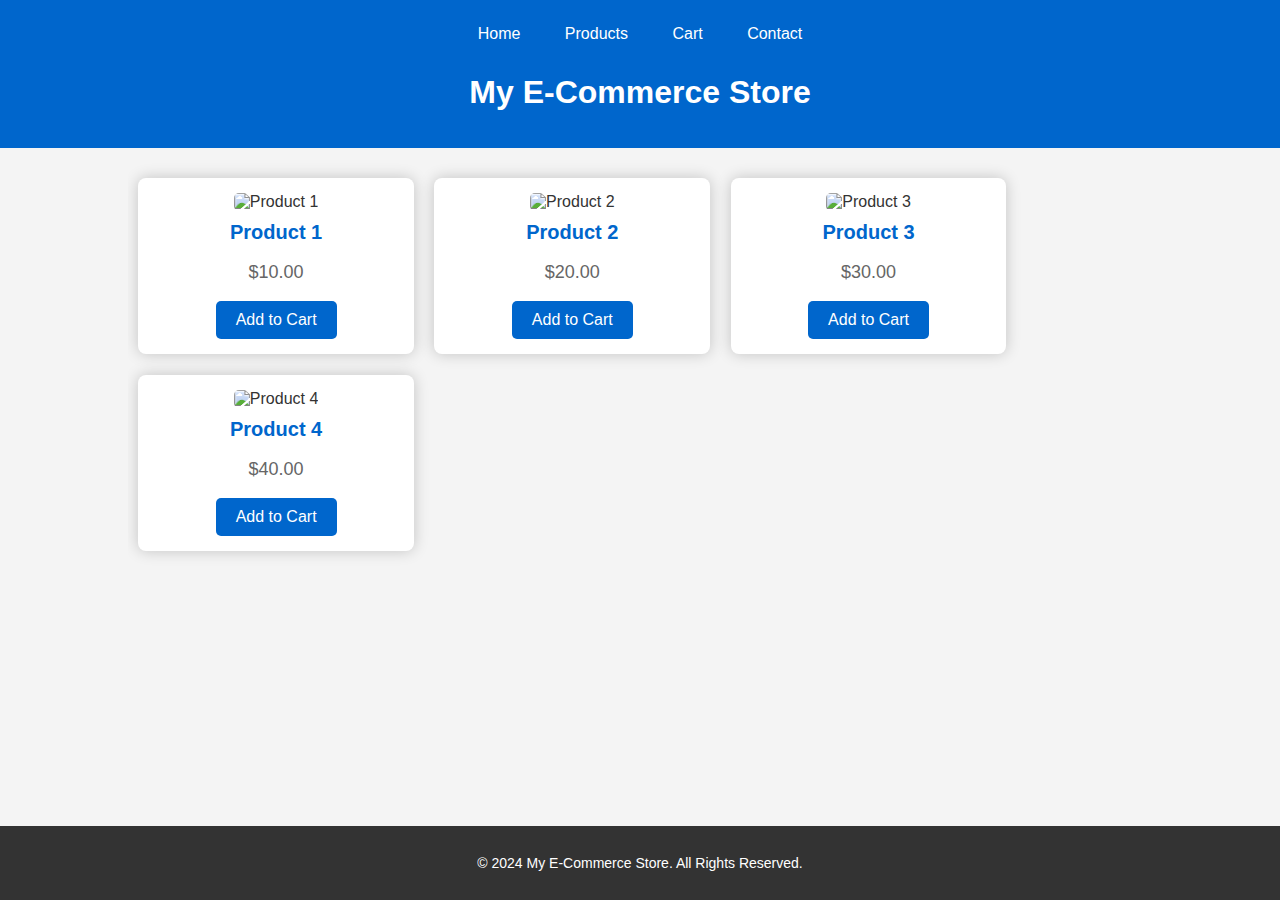
==== index.html @ e948b42f "Add files via upload" ====
<!DOCTYPE html>
<html lang="en">
<head>
    <meta charset="UTF-8">
    <meta name="viewport" content="width=device-width, initial-scale=1.0">
    <title>Simple E-commerce Website</title>
    <style>
        body {
            font-family: Arial, sans-serif;
            margin: 0;
            padding: 0;
            background-color: #f4f4f4;
            color: #333;
        }
        header {
            background: #0066cc;
            color: #fff;
            padding: 15px 0;
            text-align: center;
        }
        nav {
            margin: 0;
            padding: 0;
        }
        nav a {
            color: #fff;
            text-decoration: none;
            padding: 10px 20px;
            display: inline-block;
            font-size: 16px;
        }
        nav a:hover {
            background: #005bb5;
            border-radius: 5px;
        }
        .container {
            width: 80%;
            margin: auto;
            overflow: hidden;
            padding: 20px 0;
        }
        .product {
            float: left;
            width: 24%;
            margin: 1%;
            background: #fff;
            padding: 15px;
            box-shadow: 0 0 15px rgba(0,0,0,0.2);
            text-align: center;
            border-radius: 8px;
            transition: transform 0.3s;
        }
        .product img {
            width: 100%;
            height: auto;
            border-radius: 5px;
        }
        .product h2 {
            font-size: 20px;
            margin: 10px 0;
            color: #0066cc;
        }
        .product p {
            font-size: 18px;
            color: #666;
        }
        .product button {
            background: #0066cc;
            color: #fff;
            border: none;
            padding: 10px 20px;
            cursor: pointer;
            font-size: 16px;
            border-radius: 5px;
            transition: background 0.3s, transform 0.3s;
        }
        .product button:hover {
            background: #005bb5;
            transform: scale(1.05);
        }
        .clearfix::after {
            content: "";
            display: table;
            clear: both;
        }
        footer {
            background: #333;
            color: #fff;
            text-align: center;
            padding: 15px 0;
            position: absolute;
            width: 100%;
            bottom: 0;
            font-size: 14px;
        }
    </style>
</head>
<body>

    <header>
        <nav>
            <a href="#">Home</a>
            <a href="#">Products</a>
            <a href="#">Cart</a>
            <a href="#">Contact</a>
        </nav>
        <h1>My E-Commerce Store</h1>
    </header>

    <div class="container">
        <div class="clearfix">
            <div class="product">
                <img src="https://via.placeholder.com/200" alt="Product 1">
                <h2>Product 1</h2>
                <p>$10.00</p>
                <button>Add to Cart</button>
            </div>
            <div class="product">
                <img src="https://via.placeholder.com/200" alt="Product 2">
                <h2>Product 2</h2>
                <p>$20.00</p>
                <button>Add to Cart</button>
            </div>
            <div class="product">
                <img src="https://via.placeholder.com/200" alt="Product 3">
                <h2>Product 3</h2>
                <p>$30.00</p>
                <button>Add to Cart</button>
            </div>
            <div class="product">
                <img src="https://via.placeholder.com/200" alt="Product 4">
                <h2>Product 4</h2>
                <p>$40.00</p>
                <button>Add to Cart</button>
            </div>
        </div>
    </div>

    <footer>
        <p>&copy; 2024 My E-Commerce Store. All Rights Reserved.</p>
    </footer>

</body>
</html>
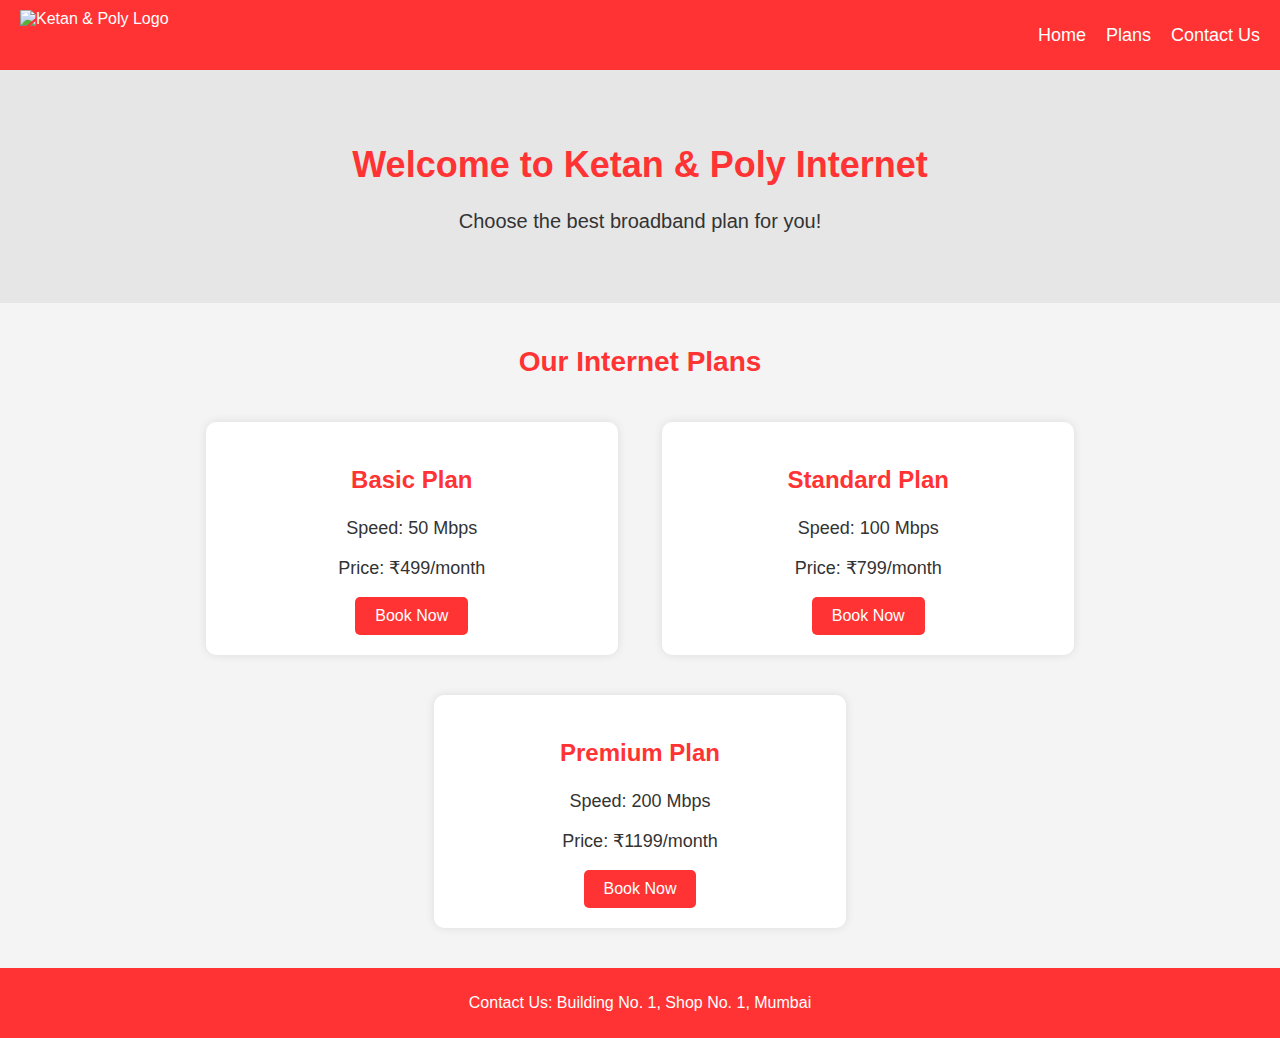
==== commit 65cc19ad: "Add files via upload" ====
--- a/index.html
+++ b/index.html
@@ -3,142 +3,50 @@
 <head>
     <meta charset="UTF-8">
     <meta name="viewport" content="width=device-width, initial-scale=1.0">
-    <title>Simple E-commerce Website</title>
-    <style>
-        body {
-            font-family: Arial, sans-serif;
-            margin: 0;
-            padding: 0;
-            background-color: #f4f4f4;
-            color: #333;
-        }
-        header {
-            background: #0066cc;
-            color: #fff;
-            padding: 15px 0;
-            text-align: center;
-        }
-        nav {
-            margin: 0;
-            padding: 0;
-        }
-        nav a {
-            color: #fff;
-            text-decoration: none;
-            padding: 10px 20px;
-            display: inline-block;
-            font-size: 16px;
-        }
-        nav a:hover {
-            background: #005bb5;
-            border-radius: 5px;
-        }
-        .container {
-            width: 80%;
-            margin: auto;
-            overflow: hidden;
-            padding: 20px 0;
-        }
-        .product {
-            float: left;
-            width: 24%;
-            margin: 1%;
-            background: #fff;
-            padding: 15px;
-            box-shadow: 0 0 15px rgba(0,0,0,0.2);
-            text-align: center;
-            border-radius: 8px;
-            transition: transform 0.3s;
-        }
-        .product img {
-            width: 100%;
-            height: auto;
-            border-radius: 5px;
-        }
-        .product h2 {
-            font-size: 20px;
-            margin: 10px 0;
-            color: #0066cc;
-        }
-        .product p {
-            font-size: 18px;
-            color: #666;
-        }
-        .product button {
-            background: #0066cc;
-            color: #fff;
-            border: none;
-            padding: 10px 20px;
-            cursor: pointer;
-            font-size: 16px;
-            border-radius: 5px;
-            transition: background 0.3s, transform 0.3s;
-        }
-        .product button:hover {
-            background: #005bb5;
-            transform: scale(1.05);
-        }
-        .clearfix::after {
-            content: "";
-            display: table;
-            clear: both;
-        }
-        footer {
-            background: #333;
-            color: #fff;
-            text-align: center;
-            padding: 15px 0;
-            position: absolute;
-            width: 100%;
-            bottom: 0;
-            font-size: 14px;
-        }
-    </style>
+    <title>Ketan & Poly Internet - Plans</title>
+    <link rel="stylesheet" href="style.css">
 </head>
 <body>
-
     <header>
+        <img src="WNet-Plain.png" alt="Ketan & Poly Logo">
         <nav>
-            <a href="#">Home</a>
-            <a href="#">Products</a>
-            <a href="#">Cart</a>
-            <a href="#">Contact</a>
+            <ul>
+                <li><a href="#">Home</a></li>
+                <li><a href="#">Plans</a></li>
+                <li><a href="#">Contact Us</a></li>
+            </ul>
         </nav>
-        <h1>My E-Commerce Store</h1>
     </header>
 
-    <div class="container">
-        <div class="clearfix">
-            <div class="product">
-                <img src="https://via.placeholder.com/200" alt="Product 1">
-                <h2>Product 1</h2>
-                <p>$10.00</p>
-                <button>Add to Cart</button>
-            </div>
-            <div class="product">
-                <img src="https://via.placeholder.com/200" alt="Product 2">
-                <h2>Product 2</h2>
-                <p>$20.00</p>
-                <button>Add to Cart</button>
-            </div>
-            <div class="product">
-                <img src="https://via.placeholder.com/200" alt="Product 3">
-                <h2>Product 3</h2>
-                <p>$30.00</p>
-                <button>Add to Cart</button>
-            </div>
-            <div class="product">
-                <img src="https://via.placeholder.com/200" alt="Product 4">
-                <h2>Product 4</h2>
-                <p>$40.00</p>
-                <button>Add to Cart</button>
-            </div>
+    <section class="hero">
+        <h1>Welcome to Ketan & Poly Internet</h1>
+        <p>Choose the best broadband plan for you!</p>
+    </section>
+
+    <section class="plans">
+        <h2>Our Internet Plans</h2>
+        <div class="plan-card">
+            <h3>Basic Plan</h3>
+            <p>Speed: 50 Mbps</p>
+            <p>Price: ₹499/month</p>
+            <button>Book Now</button>
         </div>
-    </div>
+        <div class="plan-card">
+            <h3>Standard Plan</h3>
+            <p>Speed: 100 Mbps</p>
+            <p>Price: ₹799/month</p>
+            <button>Book Now</button>
+        </div>
+        <div class="plan-card">
+            <h3>Premium Plan</h3>
+            <p>Speed: 200 Mbps</p>
+            <p>Price: ₹1199/month</p>
+            <button>Book Now</button>
+        </div>
+    </section>
 
     <footer>
-        <p>&copy; 2024 My E-Commerce Store. All Rights Reserved.</p>
+        <p>Contact Us: Building No. 1, Shop No. 1, Mumbai</p>
     </footer>
-
 </body>
 </html>
--- a/style.css
+++ b/style.css
@@ -0,0 +1,100 @@
+body {
+    font-family: Arial, sans-serif;
+    background-color: #f4f4f4;
+    margin: 0;
+    padding: 0;
+}
+
+header {
+    background-color: #ff3333;
+    color: white;
+    padding: 10px 0;
+    display: flex;
+    justify-content: space-between;
+    align-items: center;
+    padding: 10px 20px;
+}
+
+header img {
+    height: 50px;
+}
+
+header nav ul {
+    list-style: none;
+    margin: 0;
+    padding: 0;
+    display: flex;
+}
+
+header nav ul li {
+    margin-left: 20px;
+}
+
+header nav ul li a {
+    color: white;
+    text-decoration: none;
+    font-size: 18px;
+}
+
+.hero {
+    background-color: #e6e6e6;
+    text-align: center;
+    padding: 50px 20px;
+}
+
+.hero h1 {
+    color: #ff3333;
+    font-size: 36px;
+}
+
+.hero p {
+    font-size: 20px;
+    color: #333;
+}
+
+.plans {
+    padding: 20px;
+    text-align: center;
+}
+
+.plans h2 {
+    color: #ff3333;
+    font-size: 28px;
+}
+
+.plan-card {
+    background-color: white;
+    margin: 20px;
+    padding: 20px;
+    border-radius: 10px;
+    display: inline-block;
+    width: 30%;
+    box-shadow: 0 0 10px rgba(0, 0, 0, 0.1);
+}
+
+.plan-card h3 {
+    color: #ff3333;
+    font-size: 24px;
+}
+
+.plan-card p {
+    font-size: 18px;
+    color: #333;
+}
+
+button {
+    background-color: #ff3333;
+    color: white;
+    padding: 10px 20px;
+    border: none;
+    border-radius: 5px;
+    cursor: pointer;
+    font-size: 16px;
+}
+
+footer {
+    background-color: #ff3333;
+    color: white;
+    text-align: center;
+    padding: 10px 0;
+}
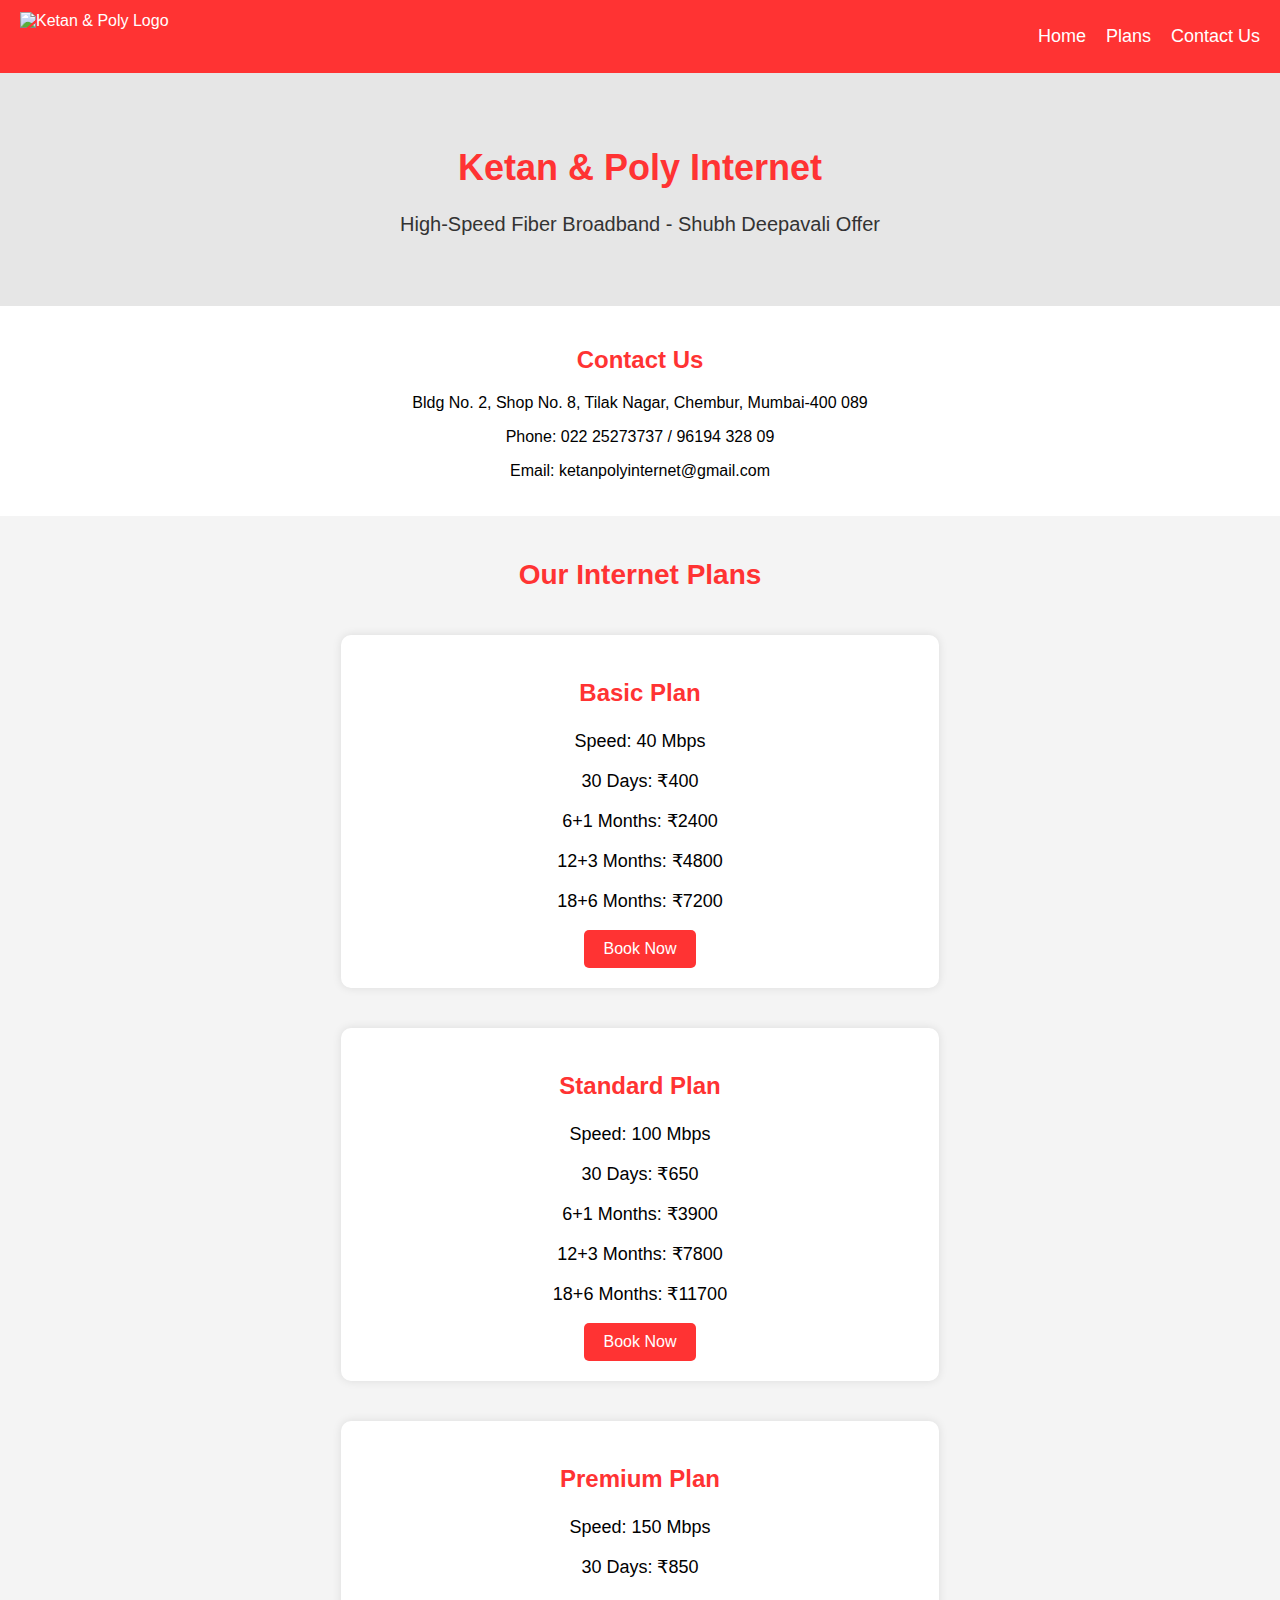
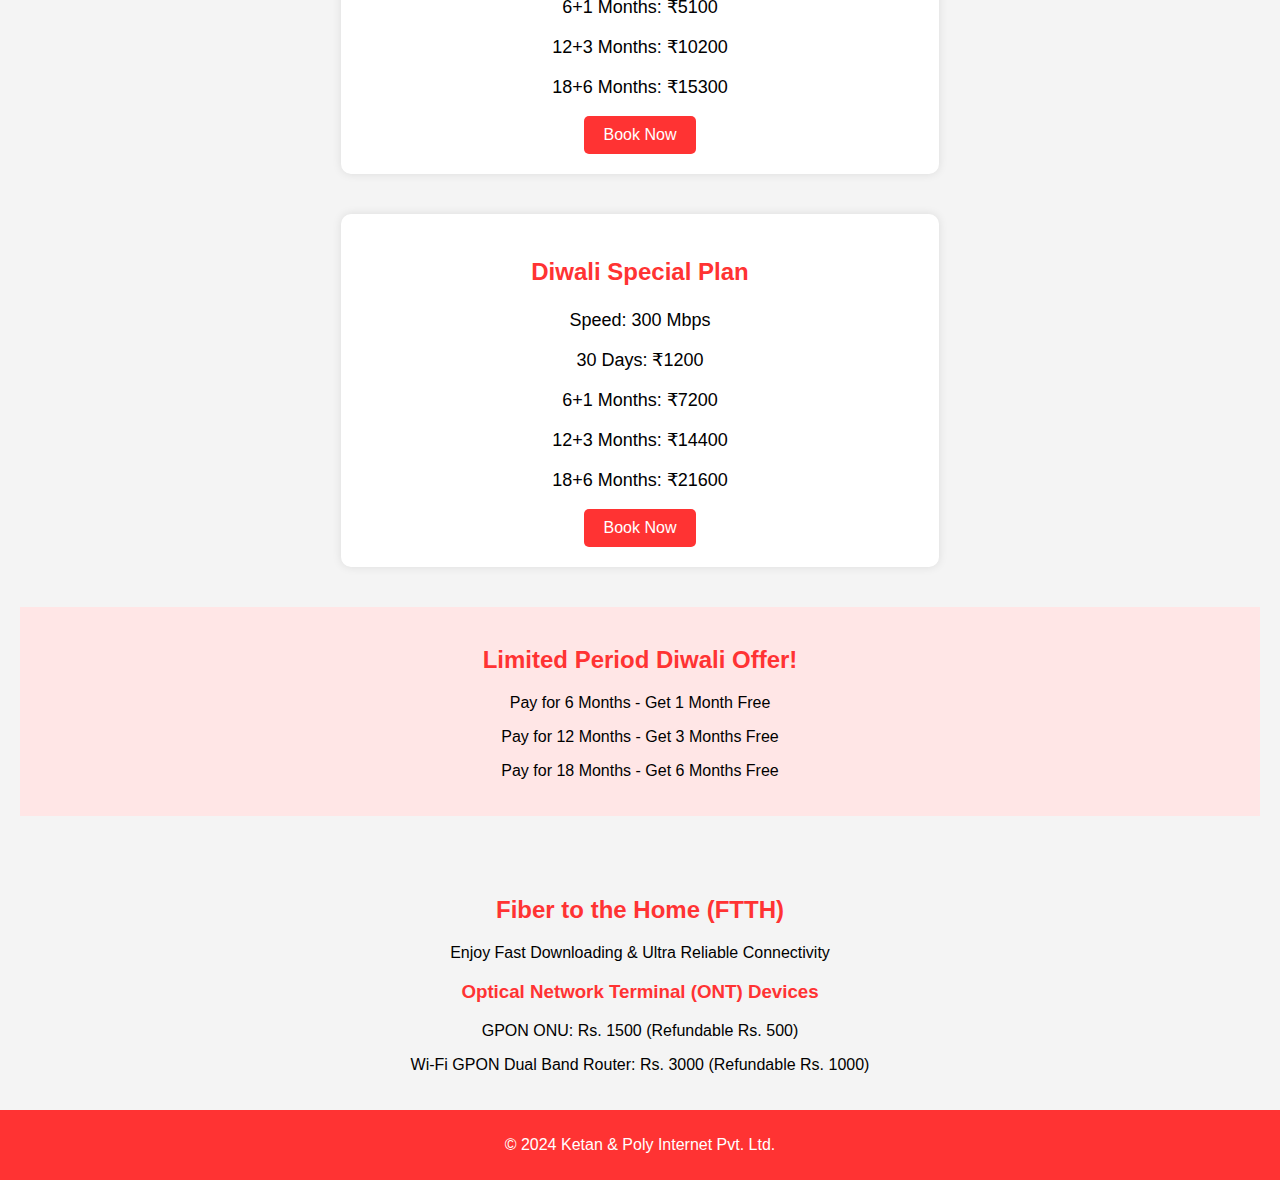
==== commit 0c00f354: "Add files via upload" ====
--- a/index.html
+++ b/index.html
@@ -3,7 +3,7 @@
 <head>
     <meta charset="UTF-8">
     <meta name="viewport" content="width=device-width, initial-scale=1.0">
-    <title>Ketan & Poly Internet - Plans</title>
+    <title>Ketan & Poly Internet - Broadband Plans</title>
     <link rel="stylesheet" href="style.css">
 </head>
 <body>
@@ -19,34 +19,79 @@
     </header>
 
     <section class="hero">
-        <h1>Welcome to Ketan & Poly Internet</h1>
-        <p>Choose the best broadband plan for you!</p>
+        <h1>Ketan & Poly Internet</h1>
+        <p>High-Speed Fiber Broadband - Shubh Deepavali Offer</p>
+    </section>
+
+    <section class="address">
+        <h2>Contact Us</h2>
+        <p>Bldg No. 2, Shop No. 8, Tilak Nagar, Chembur, Mumbai-400 089</p>
+        <p>Phone: 022 25273737 / 96194 328 09</p>
+        <p>Email: ketanpolyinternet@gmail.com</p>
     </section>
 
     <section class="plans">
         <h2>Our Internet Plans</h2>
+        
+        <!-- Plan Cards with Details -->
         <div class="plan-card">
             <h3>Basic Plan</h3>
-            <p>Speed: 50 Mbps</p>
-            <p>Price: ₹499/month</p>
-            <button>Book Now</button>
+            <p>Speed: 40 Mbps</p>
+            <p>30 Days: ₹400</p>
+            <p>6+1 Months: ₹2400</p>
+            <p>12+3 Months: ₹4800</p>
+            <p>18+6 Months: ₹7200</p>
+            <button onclick="location.href='booking.html'">Book Now</button>
         </div>
+
         <div class="plan-card">
             <h3>Standard Plan</h3>
             <p>Speed: 100 Mbps</p>
-            <p>Price: ₹799/month</p>
-            <button>Book Now</button>
+            <p>30 Days: ₹650</p>
+            <p>6+1 Months: ₹3900</p>
+            <p>12+3 Months: ₹7800</p>
+            <p>18+6 Months: ₹11700</p>
+            <button onclick="location.href='booking.html'">Book Now</button>
         </div>
+
         <div class="plan-card">
             <h3>Premium Plan</h3>
-            <p>Speed: 200 Mbps</p>
-            <p>Price: ₹1199/month</p>
-            <button>Book Now</button>
+            <p>Speed: 150 Mbps</p>
+            <p>30 Days: ₹850</p>
+            <p>6+1 Months: ₹5100</p>
+            <p>12+3 Months: ₹10200</p>
+            <p>18+6 Months: ₹15300</p>
+            <button onclick="location.href='booking.html'">Book Now</button>
+        </div>
+
+        <div class="plan-card">
+            <h3>Diwali Special Plan</h3>
+            <p>Speed: 300 Mbps</p>
+            <p>30 Days: ₹1200</p>
+            <p>6+1 Months: ₹7200</p>
+            <p>12+3 Months: ₹14400</p>
+            <p>18+6 Months: ₹21600</p>
+            <button onclick="location.href='booking.html'">Book Now</button>
+        </div>
+
+        <div class="offer-banner">
+            <h2>Limited Period Diwali Offer!</h2>
+            <p>Pay for 6 Months - Get 1 Month Free</p>
+            <p>Pay for 12 Months - Get 3 Months Free</p>
+            <p>Pay for 18 Months - Get 6 Months Free</p>
         </div>
     </section>
 
+    <section class="ftth">
+        <h2>Fiber to the Home (FTTH)</h2>
+        <p>Enjoy Fast Downloading & Ultra Reliable Connectivity</p>
+        <h3>Optical Network Terminal (ONT) Devices</h3>
+        <p>GPON ONU: Rs. 1500 (Refundable Rs. 500)</p>
+        <p>Wi-Fi GPON Dual Band Router: Rs. 3000 (Refundable Rs. 1000)</p>
+    </section>
+
     <footer>
-        <p>Contact Us: Building No. 1, Shop No. 1, Mumbai</p>
+        <p>© 2024 Ketan & Poly Internet Pvt. Ltd.</p>
     </footer>
 </body>
 </html>
--- a/style.css
+++ b/style.css
@@ -1,14 +1,14 @@
+/* General Styling */
 body {
     font-family: Arial, sans-serif;
-    background-color: #f4f4f4;
     margin: 0;
     padding: 0;
+    background-color: #f4f4f4;
 }
 
 header {
     background-color: #ff3333;
     color: white;
-    padding: 10px 0;
     display: flex;
     justify-content: space-between;
     align-items: center;
@@ -21,8 +21,6 @@
 
 header nav ul {
     list-style: none;
-    margin: 0;
-    padding: 0;
     display: flex;
 }
 
@@ -43,8 +41,8 @@
 }
 
 .hero h1 {
+    font-size: 36px;
     color: #ff3333;
-    font-size: 36px;
 }
 
 .hero p {
@@ -52,14 +50,27 @@
     color: #333;
 }
 
+/* Address Section */
+.address {
+    background-color: #fff;
+    padding: 20px;
+    text-align: center;
+}
+
+.address h2 {
+    color: #ff3333;
+    font-size: 24px;
+}
+
+/* Plans Section */
 .plans {
     padding: 20px;
     text-align: center;
 }
 
 .plans h2 {
+    font-size: 28px;
     color: #ff3333;
-    font-size: 28px;
 }
 
 .plan-card {
@@ -68,18 +79,17 @@
     padding: 20px;
     border-radius: 10px;
     display: inline-block;
-    width: 30%;
+    width: 45%;
     box-shadow: 0 0 10px rgba(0, 0, 0, 0.1);
 }
 
 .plan-card h3 {
+    font-size: 24px;
     color: #ff3333;
-    font-size: 24px;
 }
 
 .plan-card p {
     font-size: 18px;
-    color: #333;
 }
 
 button {
@@ -88,13 +98,53 @@
     padding: 10px 20px;
     border: none;
     border-radius: 5px;
+    font-size: 16px;
     cursor: pointer;
-    font-size: 16px;
 }
 
+/* Diwali Offer Banner */
+.offer-banner {
+    background-color: #ffe6e6;
+    padding: 20px;
+    text-align: center;
+    margin: 20px 0;
+}
+
+.offer-banner h2 {
+    color: #ff3333;
+    font-size: 24px;
+}
+
+/* FTTH Section */
+.ftth {
+    padding: 20px;
+    text-align: center;
+}
+
+.ftth h2, .ftth h3 {
+    color: #ff3333;
+}
+
+/* Footer */
 footer {
     background-color: #ff3333;
     color: white;
     text-align: center;
     padding: 10px 0;
 }
+
+/* Mobile Responsiveness */
+@media (max-width: 768px) {
+    .plan-card {
+        width: 90%;
+        margin: 10px auto;
+    }
+
+    .hero h1 {
+        font-size: 28px;
+    }
+
+    .hero p {
+        font-size: 18px;
+    }
+}
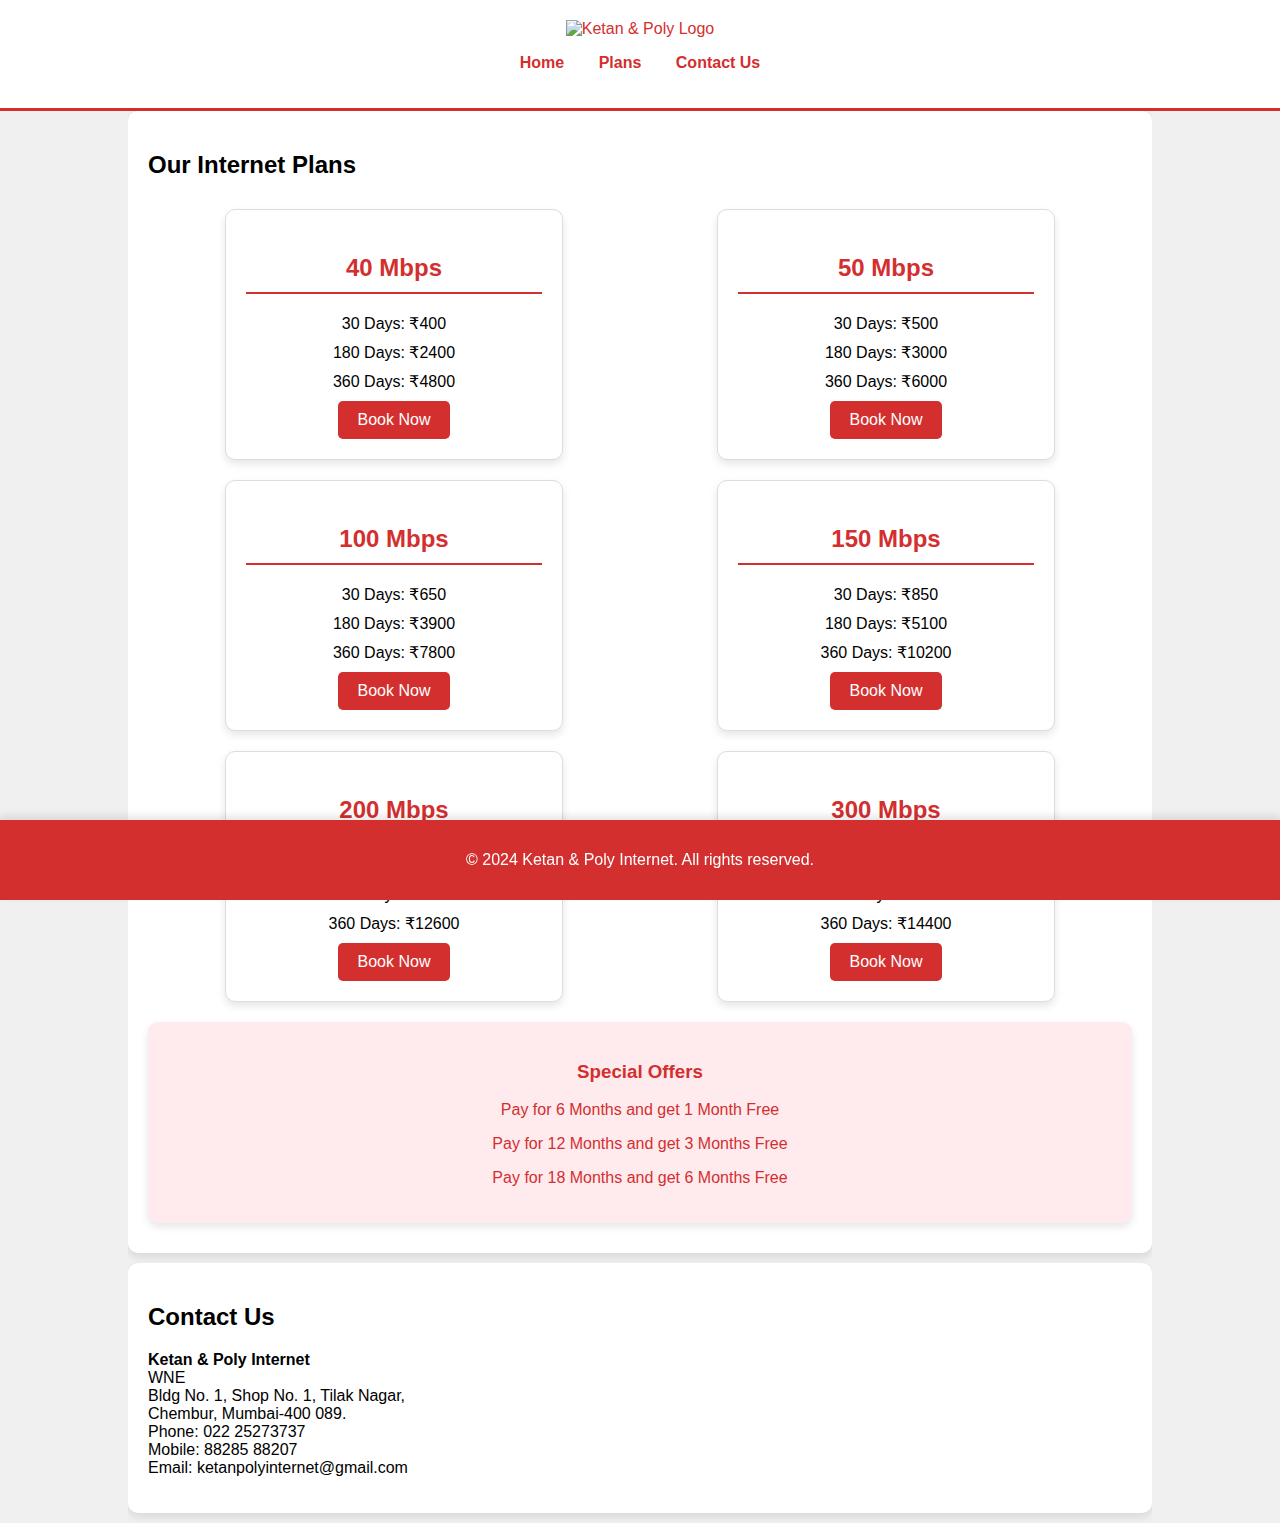
==== commit da61fb0f: "Add files via upload" ====
--- a/index.html
+++ b/index.html
@@ -3,95 +3,283 @@
 <head>
     <meta charset="UTF-8">
     <meta name="viewport" content="width=device-width, initial-scale=1.0">
-    <title>Ketan & Poly Internet - Broadband Plans</title>
-    <link rel="stylesheet" href="style.css">
+    <title>Ketan & Poly Internet</title>
+    <style>
+        body {
+            font-family: Arial, sans-serif;
+            margin: 0;
+            padding: 0;
+            background-color: #f0f0f0;
+        }
+        header {
+            background-color: #ffffff; /* White background */
+            color: #d32f2f;
+            padding: 20px 0;
+            text-align: center;
+            border-bottom: 3px solid #d32f2f;
+        }
+        header img {
+            max-width: 150px; /* Adjust based on your logo size */
+            height: auto;
+        }
+        nav ul {
+            list-style-type: none;
+            padding: 0;
+        }
+        nav ul li {
+            display: inline;
+            margin: 0 15px;
+        }
+        nav ul li a {
+            color: #d32f2f;
+            text-decoration: none;
+            font-weight: bold;
+        }
+        .container {
+            width: 80%;
+            margin: auto;
+            overflow: hidden;
+        }
+        .content {
+            padding: 20px;
+            background: #ffffff;
+            margin-bottom: 10px;
+            border-radius: 10px;
+            box-shadow: 0 4px 8px rgba(0,0,0,0.1);
+        }
+        .plans {
+            display: flex;
+            justify-content: space-around;
+            flex-wrap: wrap;
+        }
+        .plan {
+            background: #ffffff;
+            border: 1px solid #ddd;
+            border-radius: 10px;
+            margin: 10px;
+            padding: 20px;
+            width: 30%;
+            box-shadow: 0 4px 8px rgba(0,0,0,0.1);
+            text-align: center;
+        }
+        .plan h3 {
+            border-bottom: 2px solid #d32f2f;
+            padding-bottom: 10px;
+            margin-bottom: 20px;
+            color: #d32f2f;
+            font-size: 1.5em;
+        }
+        .plan p {
+            font-size: 16px;
+            margin: 10px 0;
+        }
+        .plan button {
+            padding: 10px 20px;
+            background-color: #d32f2f;
+            color: #ffffff;
+            border: none;
+            border-radius: 5px;
+            cursor: pointer;
+            font-size: 1em;
+        }
+        .plan button:hover {
+            background-color: #b71c1c;
+        }
+        .special-offers {
+            background: #ffebee;
+            padding: 20px;
+            border-radius: 10px;
+            margin: 10px 0;
+            color: #d32f2f;
+            text-align: center;
+            box-shadow: 0 4px 8px rgba(0,0,0,0.1);
+        }
+        footer {
+            background-color: #d32f2f;
+            color: #ffffff;
+            text-align: center;
+            padding: 15px 0;
+            position: fixed;
+            bottom: 0;
+            width: 100%;
+            box-shadow: 0 -4px 8px rgba(0,0,0,0.1);
+        }
+        .modal {
+            display: none;
+            position: fixed;
+            z-index: 1;
+            left: 0;
+            top: 0;
+            width: 100%;
+            height: 100%;
+            overflow: auto;
+            background-color: rgb(0,0,0);
+            background-color: rgba(0,0,0,0.4);
+            padding-top: 60px;
+        }
+        .modal-content {
+            background-color: #fefefe;
+            margin: 5% auto;
+            padding: 20px;
+            border: 1px solid #888;
+            width: 80%;
+            border-radius: 10px;
+            box-shadow: 0 4px 8px rgba(0,0,0,0.1);
+        }
+        .close {
+            color: #aaa;
+            float: right;
+            font-size: 28px;
+            font-weight: bold;
+        }
+        .close:hover,
+        .close:focus {
+            color: black;
+            text-decoration: none;
+            cursor: pointer;
+        }
+        form {
+            display: flex;
+            flex-direction: column;
+        }
+        form input, form textarea {
+            margin-bottom: 10px;
+            padding: 10px;
+            border: 1px solid #ddd;
+            border-radius: 5px;
+        }
+        form button {
+            padding: 10px;
+            background-color: #d32f2f;
+            color: #fff;
+            border: none;
+            border-radius: 5px;
+            cursor: pointer;
+        }
+        form button:hover {
+            background-color: #b71c1c;
+        }
+    </style>
 </head>
 <body>
     <header>
-        <img src="WNet-Plain.png" alt="Ketan & Poly Logo">
-        <nav>
-            <ul>
-                <li><a href="#">Home</a></li>
-                <li><a href="#">Plans</a></li>
-                <li><a href="#">Contact Us</a></li>
-            </ul>
-        </nav>
+        <div class="container">
+            <img src="images/WNet-Plain.png" alt="Ketan & Poly Logo">
+            <nav>
+                <ul>
+                    <li><a href="index.html">Home</a></li>
+                    <li><a href="#plans">Plans</a></li>
+                    <li><a href="#contact">Contact Us</a></li>
+                </ul>
+            </nav>
+        </div>
     </header>
 
-    <section class="hero">
-        <h1>Ketan & Poly Internet</h1>
-        <p>High-Speed Fiber Broadband - Shubh Deepavali Offer</p>
-    </section>
-
-    <section class="address">
-        <h2>Contact Us</h2>
-        <p>Bldg No. 2, Shop No. 8, Tilak Nagar, Chembur, Mumbai-400 089</p>
-        <p>Phone: 022 25273737 / 96194 328 09</p>
-        <p>Email: ketanpolyinternet@gmail.com</p>
-    </section>
-
-    <section class="plans">
-        <h2>Our Internet Plans</h2>
-        
-        <!-- Plan Cards with Details -->
-        <div class="plan-card">
-            <h3>Basic Plan</h3>
-            <p>Speed: 40 Mbps</p>
-            <p>30 Days: ₹400</p>
-            <p>6+1 Months: ₹2400</p>
-            <p>12+3 Months: ₹4800</p>
-            <p>18+6 Months: ₹7200</p>
-            <button onclick="location.href='booking.html'">Book Now</button>
+    <div class="container">
+        <section id="plans" class="content">
+            <h2>Our Internet Plans</h2>
+            <div class="plans">
+                <div class="plan">
+                    <h3>40 Mbps</h3>
+                    <p>30 Days: ₹400</p>
+                    <p>180 Days: ₹2400</p>
+                    <p>360 Days: ₹4800</p>
+                    <button onclick="openModal('40 Mbps')">Book Now</button>
+                </div>
+                <div class="plan">
+                    <h3>50 Mbps</h3>
+                    <p>30 Days: ₹500</p>
+                    <p>180 Days: ₹3000</p>
+                    <p>360 Days: ₹6000</p>
+                    <button onclick="openModal('50 Mbps')">Book Now</button>
+                </div>
+                <div class="plan">
+                    <h3>100 Mbps</h3>
+                    <p>30 Days: ₹650</p>
+                    <p>180 Days: ₹3900</p>
+                    <p>360 Days: ₹7800</p>
+                    <button onclick="openModal('100 Mbps')">Book Now</button>
+                </div>
+                <div class="plan">
+                    <h3>150 Mbps</h3>
+                    <p>30 Days: ₹850</p>
+                    <p>180 Days: ₹5100</p>
+                    <p>360 Days: ₹10200</p>
+                    <button onclick="openModal('150 Mbps')">Book Now</button>
+                </div>
+                <div class="plan">
+                    <h3>200 Mbps</h3>
+                    <p>30 Days: ₹1050</p>
+                    <p>180 Days: ₹6300</p>
+                    <p>360 Days: ₹12600</p>
+                    <button onclick="openModal('200 Mbps')">Book Now</button>
+                </div>
+                <div class="plan">
+                    <h3>300 Mbps</h3>
+                    <p>30 Days: ₹1200</p>
+                    <p>180 Days: ₹7200</p>
+                    <p>360 Days: ₹14400</p>
+                    <button onclick="openModal('300 Mbps')">Book Now</button>
+                </div>
+            </div>
+            <div class="special-offers">
+                <h3>Special Offers</h3>
+                <p>Pay for 6 Months and get 1 Month Free</p>
+                <p>Pay for 12 Months and get 3 Months Free</p>
+                <p>Pay for 18 Months and get 6 Months Free</p>
+            </div>
+        </section>
+
+        <section id="contact" class="content">
+            <h2>Contact Us</h2>
+            <p><strong>Ketan & Poly Internet</strong><br>
+            WNE<br>
+            Bldg No. 1, Shop No. 1, Tilak Nagar,<br>
+            Chembur, Mumbai-400 089.<br>
+            Phone: 022 25273737<br>
+            Mobile: 88285 88207<br>
+            Email: ketanpolyinternet@gmail.com</p>
+        </section>
+    </div>
+
+    <footer>
+        <p>&copy; 2024 Ketan & Poly Internet. All rights reserved.</p>
+    </footer>
+
+    <!-- Modal for booking -->
+    <div id="bookingModal" class="modal">
+        <div class="modal-content">
+            <span class="close" onclick="closeModal()">&times;</span>
+            <h2>Book Our Services</h2>
+            <form action="send_booking.php" method="post">
+                <input type="hidden" name="plan" id="plan">
+                <input type="text" name="name" placeholder="Your Name" required>
+                <input type="email" name="email" placeholder="Your Email" required>
+                <input type="text" name="phone" placeholder="Your Phone Number" required>
+                <input type="text" name="address" placeholder="Your Address" required>
+                <input type="text" name="id" placeholder="Government ID (e.g., PAN/Aadhaar)" required>
+                <textarea name="message" placeholder="Any additional information" rows="4"></textarea>
+                <button type="submit">Submit</button>
+            </form>
         </div>
-
-        <div class="plan-card">
-            <h3>Standard Plan</h3>
-            <p>Speed: 100 Mbps</p>
-            <p>30 Days: ₹650</p>
-            <p>6+1 Months: ₹3900</p>
-            <p>12+3 Months: ₹7800</p>
-            <p>18+6 Months: ₹11700</p>
-            <button onclick="location.href='booking.html'">Book Now</button>
-        </div>
-
-        <div class="plan-card">
-            <h3>Premium Plan</h3>
-            <p>Speed: 150 Mbps</p>
-            <p>30 Days: ₹850</p>
-            <p>6+1 Months: ₹5100</p>
-            <p>12+3 Months: ₹10200</p>
-            <p>18+6 Months: ₹15300</p>
-            <button onclick="location.href='booking.html'">Book Now</button>
-        </div>
-
-        <div class="plan-card">
-            <h3>Diwali Special Plan</h3>
-            <p>Speed: 300 Mbps</p>
-            <p>30 Days: ₹1200</p>
-            <p>6+1 Months: ₹7200</p>
-            <p>12+3 Months: ₹14400</p>
-            <p>18+6 Months: ₹21600</p>
-            <button onclick="location.href='booking.html'">Book Now</button>
-        </div>
-
-        <div class="offer-banner">
-            <h2>Limited Period Diwali Offer!</h2>
-            <p>Pay for 6 Months - Get 1 Month Free</p>
-            <p>Pay for 12 Months - Get 3 Months Free</p>
-            <p>Pay for 18 Months - Get 6 Months Free</p>
-        </div>
-    </section>
-
-    <section class="ftth">
-        <h2>Fiber to the Home (FTTH)</h2>
-        <p>Enjoy Fast Downloading & Ultra Reliable Connectivity</p>
-        <h3>Optical Network Terminal (ONT) Devices</h3>
-        <p>GPON ONU: Rs. 1500 (Refundable Rs. 500)</p>
-        <p>Wi-Fi GPON Dual Band Router: Rs. 3000 (Refundable Rs. 1000)</p>
-    </section>
-
-    <footer>
-        <p>© 2024 Ketan & Poly Internet Pvt. Ltd.</p>
-    </footer>
+    </div>
+
+    <script>
+        function openModal(plan) {
+            document.getElementById('plan').value = plan;
+            document.getElementById('bookingModal').style.display = 'block';
+        }
+
+        function closeModal() {
+            document.getElementById('bookingModal').style.display = 'none';
+        }
+
+        // Close the modal when clicking outside of it
+        window.onclick = function(event) {
+            if (event.target === document.getElementById('bookingModal')) {
+                closeModal();
+            }
+        }
+    </script>
 </body>
 </html>
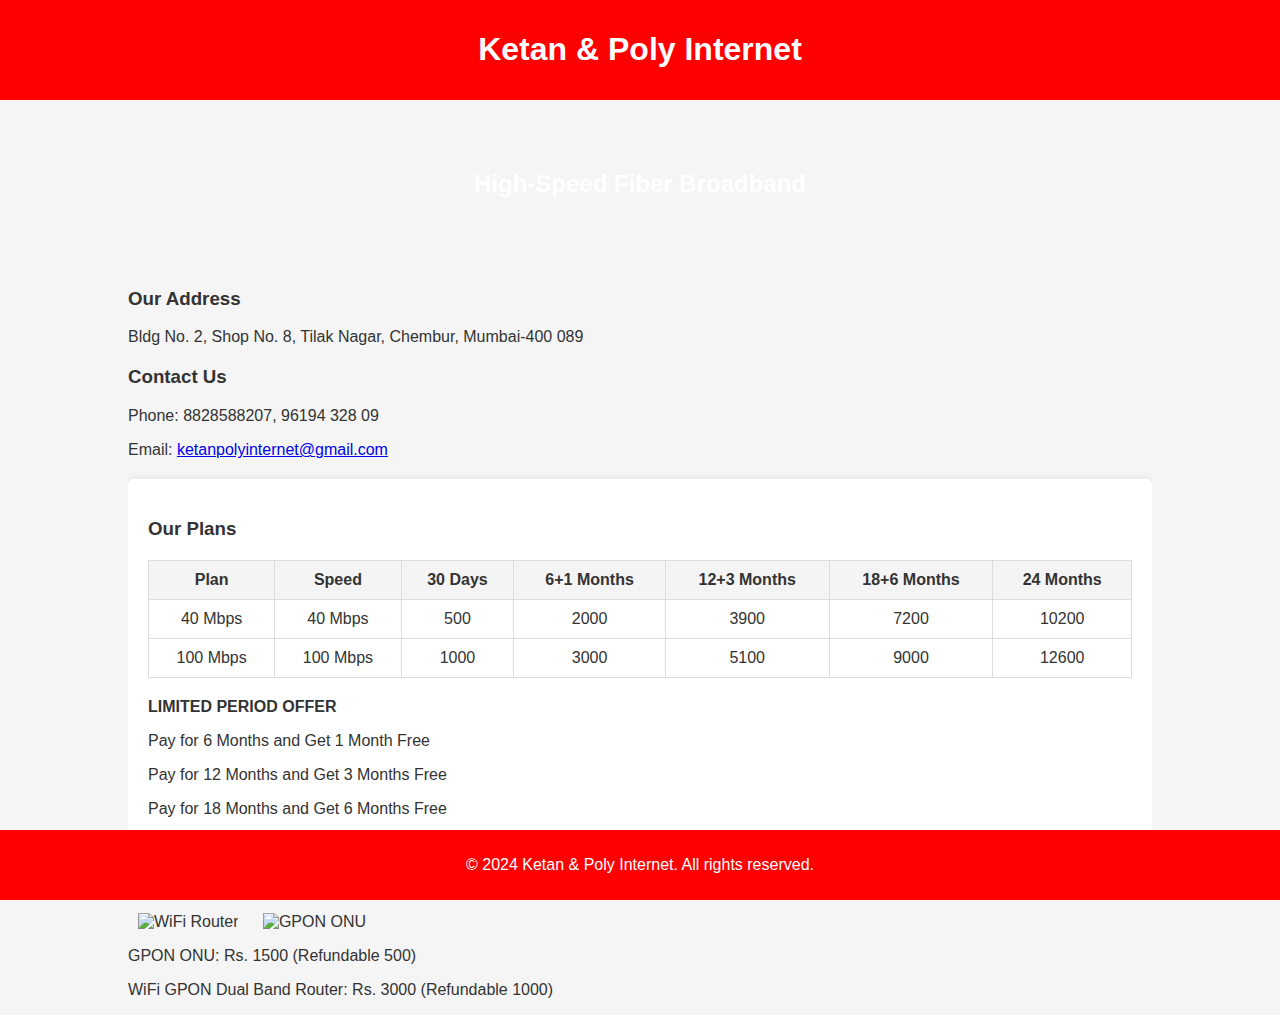
==== commit b5fa7c34: "Add files via upload" ====
--- a/index.html
+++ b/index.html
@@ -9,277 +9,143 @@
             font-family: Arial, sans-serif;
             margin: 0;
             padding: 0;
-            background-color: #f0f0f0;
+            background-color: #f5f5f5;
+            color: #333;
         }
         header {
-            background-color: #ffffff; /* White background */
-            color: #d32f2f;
-            padding: 20px 0;
+            background-color: #ff0000;
+            color: #fff;
+            padding: 10px 20px;
             text-align: center;
-            border-bottom: 3px solid #d32f2f;
-        }
-        header img {
-            max-width: 150px; /* Adjust based on your logo size */
-            height: auto;
-        }
-        nav ul {
-            list-style-type: none;
-            padding: 0;
-        }
-        nav ul li {
-            display: inline;
-            margin: 0 15px;
-        }
-        nav ul li a {
-            color: #d32f2f;
-            text-decoration: none;
-            font-weight: bold;
         }
         .container {
             width: 80%;
             margin: auto;
             overflow: hidden;
         }
-        .content {
-            padding: 20px;
-            background: #ffffff;
-            margin-bottom: 10px;
-            border-radius: 10px;
-            box-shadow: 0 4px 8px rgba(0,0,0,0.1);
+        .address, .contact {
+            margin: 20px 0;
         }
         .plans {
-            display: flex;
-            justify-content: space-around;
-            flex-wrap: wrap;
+            background: #fff;
+            padding: 20px;
+            border-radius: 5px;
+            box-shadow: 0 0 10px rgba(0,0,0,0.1);
         }
-        .plan {
-            background: #ffffff;
+        table {
+            width: 100%;
+            border-collapse: collapse;
+            margin: 20px 0;
+        }
+        table, th, td {
             border: 1px solid #ddd;
-            border-radius: 10px;
-            margin: 10px;
-            padding: 20px;
-            width: 30%;
-            box-shadow: 0 4px 8px rgba(0,0,0,0.1);
+        }
+        th, td {
+            padding: 10px;
             text-align: center;
         }
-        .plan h3 {
-            border-bottom: 2px solid #d32f2f;
-            padding-bottom: 10px;
-            margin-bottom: 20px;
-            color: #d32f2f;
-            font-size: 1.5em;
-        }
-        .plan p {
-            font-size: 16px;
-            margin: 10px 0;
-        }
-        .plan button {
-            padding: 10px 20px;
-            background-color: #d32f2f;
-            color: #ffffff;
-            border: none;
-            border-radius: 5px;
-            cursor: pointer;
-            font-size: 1em;
-        }
-        .plan button:hover {
-            background-color: #b71c1c;
-        }
-        .special-offers {
-            background: #ffebee;
-            padding: 20px;
-            border-radius: 10px;
-            margin: 10px 0;
-            color: #d32f2f;
-            text-align: center;
-            box-shadow: 0 4px 8px rgba(0,0,0,0.1);
+        th {
+            background-color: #f4f4f4;
         }
         footer {
-            background-color: #d32f2f;
-            color: #ffffff;
+            background-color: #ff0000;
+            color: #fff;
             text-align: center;
-            padding: 15px 0;
+            padding: 10px 0;
             position: fixed;
+            width: 100%;
             bottom: 0;
-            width: 100%;
-            box-shadow: 0 -4px 8px rgba(0,0,0,0.1);
         }
-        .modal {
-            display: none;
-            position: fixed;
-            z-index: 1;
-            left: 0;
-            top: 0;
-            width: 100%;
-            height: 100%;
-            overflow: auto;
-            background-color: rgb(0,0,0);
-            background-color: rgba(0,0,0,0.4);
-            padding-top: 60px;
+        .background {
+            background-image: url('internet-graphic.png'); /* Add your background image here */
+            background-size: cover;
+            background-position: center;
+            padding: 50px 0;
+            text-align: center;
+            color: #fff;
         }
-        .modal-content {
-            background-color: #fefefe;
-            margin: 5% auto;
-            padding: 20px;
-            border: 1px solid #888;
-            width: 80%;
-            border-radius: 10px;
-            box-shadow: 0 4px 8px rgba(0,0,0,0.1);
-        }
-        .close {
-            color: #aaa;
-            float: right;
-            font-size: 28px;
-            font-weight: bold;
-        }
-        .close:hover,
-        .close:focus {
-            color: black;
-            text-decoration: none;
-            cursor: pointer;
-        }
-        form {
-            display: flex;
-            flex-direction: column;
-        }
-        form input, form textarea {
-            margin-bottom: 10px;
-            padding: 10px;
-            border: 1px solid #ddd;
-            border-radius: 5px;
-        }
-        form button {
-            padding: 10px;
-            background-color: #d32f2f;
-            color: #fff;
-            border: none;
-            border-radius: 5px;
-            cursor: pointer;
-        }
-        form button:hover {
-            background-color: #b71c1c;
+        .router-icons img {
+            width: 50px;
+            margin: 0 10px;
         }
     </style>
 </head>
 <body>
     <header>
-        <div class="container">
-            <img src="images/WNet-Plain.png" alt="Ketan & Poly Logo">
-            <nav>
-                <ul>
-                    <li><a href="index.html">Home</a></li>
-                    <li><a href="#plans">Plans</a></li>
-                    <li><a href="#contact">Contact Us</a></li>
-                </ul>
-            </nav>
-        </div>
+        <h1>Ketan & Poly Internet</h1>
     </header>
 
+    <div class="background">
+        <div class="container">
+            <h2>High-Speed Fiber Broadband</h2>
+        </div>
+    </div>
+
     <div class="container">
-        <section id="plans" class="content">
-            <h2>Our Internet Plans</h2>
-            <div class="plans">
-                <div class="plan">
-                    <h3>40 Mbps</h3>
-                    <p>30 Days: ₹400</p>
-                    <p>180 Days: ₹2400</p>
-                    <p>360 Days: ₹4800</p>
-                    <button onclick="openModal('40 Mbps')">Book Now</button>
-                </div>
-                <div class="plan">
-                    <h3>50 Mbps</h3>
-                    <p>30 Days: ₹500</p>
-                    <p>180 Days: ₹3000</p>
-                    <p>360 Days: ₹6000</p>
-                    <button onclick="openModal('50 Mbps')">Book Now</button>
-                </div>
-                <div class="plan">
-                    <h3>100 Mbps</h3>
-                    <p>30 Days: ₹650</p>
-                    <p>180 Days: ₹3900</p>
-                    <p>360 Days: ₹7800</p>
-                    <button onclick="openModal('100 Mbps')">Book Now</button>
-                </div>
-                <div class="plan">
-                    <h3>150 Mbps</h3>
-                    <p>30 Days: ₹850</p>
-                    <p>180 Days: ₹5100</p>
-                    <p>360 Days: ₹10200</p>
-                    <button onclick="openModal('150 Mbps')">Book Now</button>
-                </div>
-                <div class="plan">
-                    <h3>200 Mbps</h3>
-                    <p>30 Days: ₹1050</p>
-                    <p>180 Days: ₹6300</p>
-                    <p>360 Days: ₹12600</p>
-                    <button onclick="openModal('200 Mbps')">Book Now</button>
-                </div>
-                <div class="plan">
-                    <h3>300 Mbps</h3>
-                    <p>30 Days: ₹1200</p>
-                    <p>180 Days: ₹7200</p>
-                    <p>360 Days: ₹14400</p>
-                    <button onclick="openModal('300 Mbps')">Book Now</button>
-                </div>
-            </div>
-            <div class="special-offers">
-                <h3>Special Offers</h3>
-                <p>Pay for 6 Months and get 1 Month Free</p>
-                <p>Pay for 12 Months and get 3 Months Free</p>
-                <p>Pay for 18 Months and get 6 Months Free</p>
-            </div>
+        <section class="address">
+            <h3>Our Address</h3>
+            <p>Bldg No. 2, Shop No. 8, Tilak Nagar, Chembur, Mumbai-400 089</p>
         </section>
 
-        <section id="contact" class="content">
-            <h2>Contact Us</h2>
-            <p><strong>Ketan & Poly Internet</strong><br>
-            WNE<br>
-            Bldg No. 1, Shop No. 1, Tilak Nagar,<br>
-            Chembur, Mumbai-400 089.<br>
-            Phone: 022 25273737<br>
-            Mobile: 88285 88207<br>
-            Email: ketanpolyinternet@gmail.com</p>
+        <section class="contact">
+            <h3>Contact Us</h3>
+            <p>Phone: 8828588207, 96194 328 09</p>
+            <p>Email: <a href="mailto:ketanpolyinternet@gmail.com">ketanpolyinternet@gmail.com</a></p>
+        </section>
+
+        <section class="plans">
+            <h3>Our Plans</h3>
+            <table>
+                <thead>
+                    <tr>
+                        <th>Plan</th>
+                        <th>Speed</th>
+                        <th>30 Days</th>
+                        <th>6+1 Months</th>
+                        <th>12+3 Months</th>
+                        <th>18+6 Months</th>
+                        <th>24 Months</th>
+                    </tr>
+                </thead>
+                <tbody>
+                    <tr>
+                        <td>40 Mbps</td>
+                        <td>40 Mbps</td>
+                        <td>500</td>
+                        <td>2000</td>
+                        <td>3900</td>
+                        <td>7200</td>
+                        <td>10200</td>
+                    </tr>
+                    <tr>
+                        <td>100 Mbps</td>
+                        <td>100 Mbps</td>
+                        <td>1000</td>
+                        <td>3000</td>
+                        <td>5100</td>
+                        <td>9000</td>
+                        <td>12600</td>
+                    </tr>
+                    <!-- Add more rows as needed -->
+                </tbody>
+            </table>
+            <p><strong>LIMITED PERIOD OFFER</strong></p>
+            <p>Pay for 6 Months and Get 1 Month Free</p>
+            <p>Pay for 12 Months and Get 3 Months Free</p>
+            <p>Pay for 18 Months and Get 6 Months Free</p>
+        </section>
+
+        <section class="router-icons">
+            <h3>FTTH Devices</h3>
+            <img src="wifi-router.png" alt="WiFi Router"> <!-- Add your router image here -->
+            <img src="gpont.png" alt="GPON ONU"> <!-- Add your GPON ONU image here -->
+            <p>GPON ONU: Rs. 1500 (Refundable 500)</p>
+            <p>WiFi GPON Dual Band Router: Rs. 3000 (Refundable 1000)</p>
         </section>
     </div>
 
     <footer>
         <p>&copy; 2024 Ketan & Poly Internet. All rights reserved.</p>
     </footer>
-
-    <!-- Modal for booking -->
-    <div id="bookingModal" class="modal">
-        <div class="modal-content">
-            <span class="close" onclick="closeModal()">&times;</span>
-            <h2>Book Our Services</h2>
-            <form action="send_booking.php" method="post">
-                <input type="hidden" name="plan" id="plan">
-                <input type="text" name="name" placeholder="Your Name" required>
-                <input type="email" name="email" placeholder="Your Email" required>
-                <input type="text" name="phone" placeholder="Your Phone Number" required>
-                <input type="text" name="address" placeholder="Your Address" required>
-                <input type="text" name="id" placeholder="Government ID (e.g., PAN/Aadhaar)" required>
-                <textarea name="message" placeholder="Any additional information" rows="4"></textarea>
-                <button type="submit">Submit</button>
-            </form>
-        </div>
-    </div>
-
-    <script>
-        function openModal(plan) {
-            document.getElementById('plan').value = plan;
-            document.getElementById('bookingModal').style.display = 'block';
-        }
-
-        function closeModal() {
-            document.getElementById('bookingModal').style.display = 'none';
-        }
-
-        // Close the modal when clicking outside of it
-        window.onclick = function(event) {
-            if (event.target === document.getElementById('bookingModal')) {
-                closeModal();
-            }
-        }
-    </script>
 </body>
 </html>
